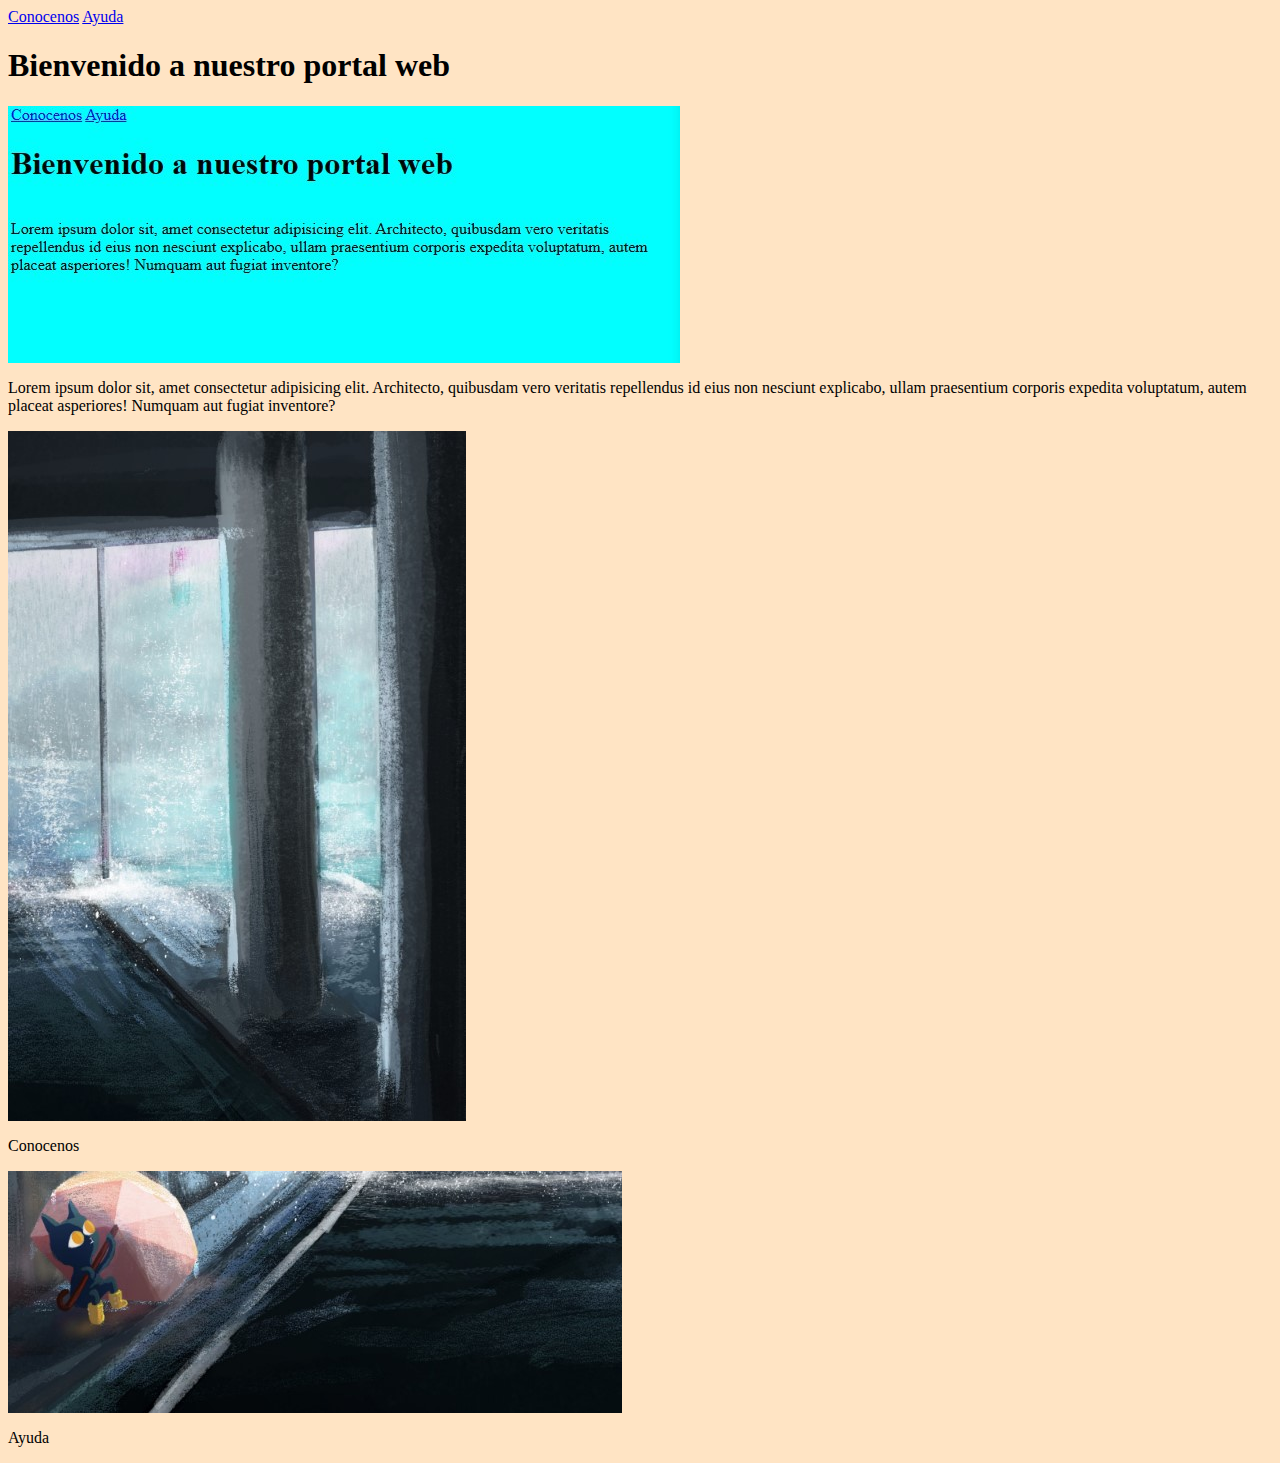
==== index.html @ 35b45822 "Inicio del proyecto" ====
<html>
    <head>
        <title>Portal Web</title>
        <link rel="stylesheet" href="/public/css/style.css">
    </head>
    <body>
        <a href="/conocenos.html">Conocenos</a>
        <a href="/ayuda.html">Ayuda</a>
        <h1>Bienvenido a nuestro portal web</h1>
        <img src="/public/img/imagen01.jpg" alt="">
        <p>Lorem ipsum dolor sit, amet consectetur adipisicing elit. Architecto, quibusdam vero veritatis repellendus id eius non nesciunt explicabo, ullam praesentium corporis expedita voluptatum, autem placeat asperiores! Numquam aut fugiat inventore?</p>
        <img src="public/img/imagen02.jpg" alt="">
        <p>Conocenos</p>
        <img src="public/img/imagen03.jpg" alt="">
        <p>Ayuda</p>
    </body>
</html>
---- public/css/style.css ----
body {
    background-color: bisque;
}
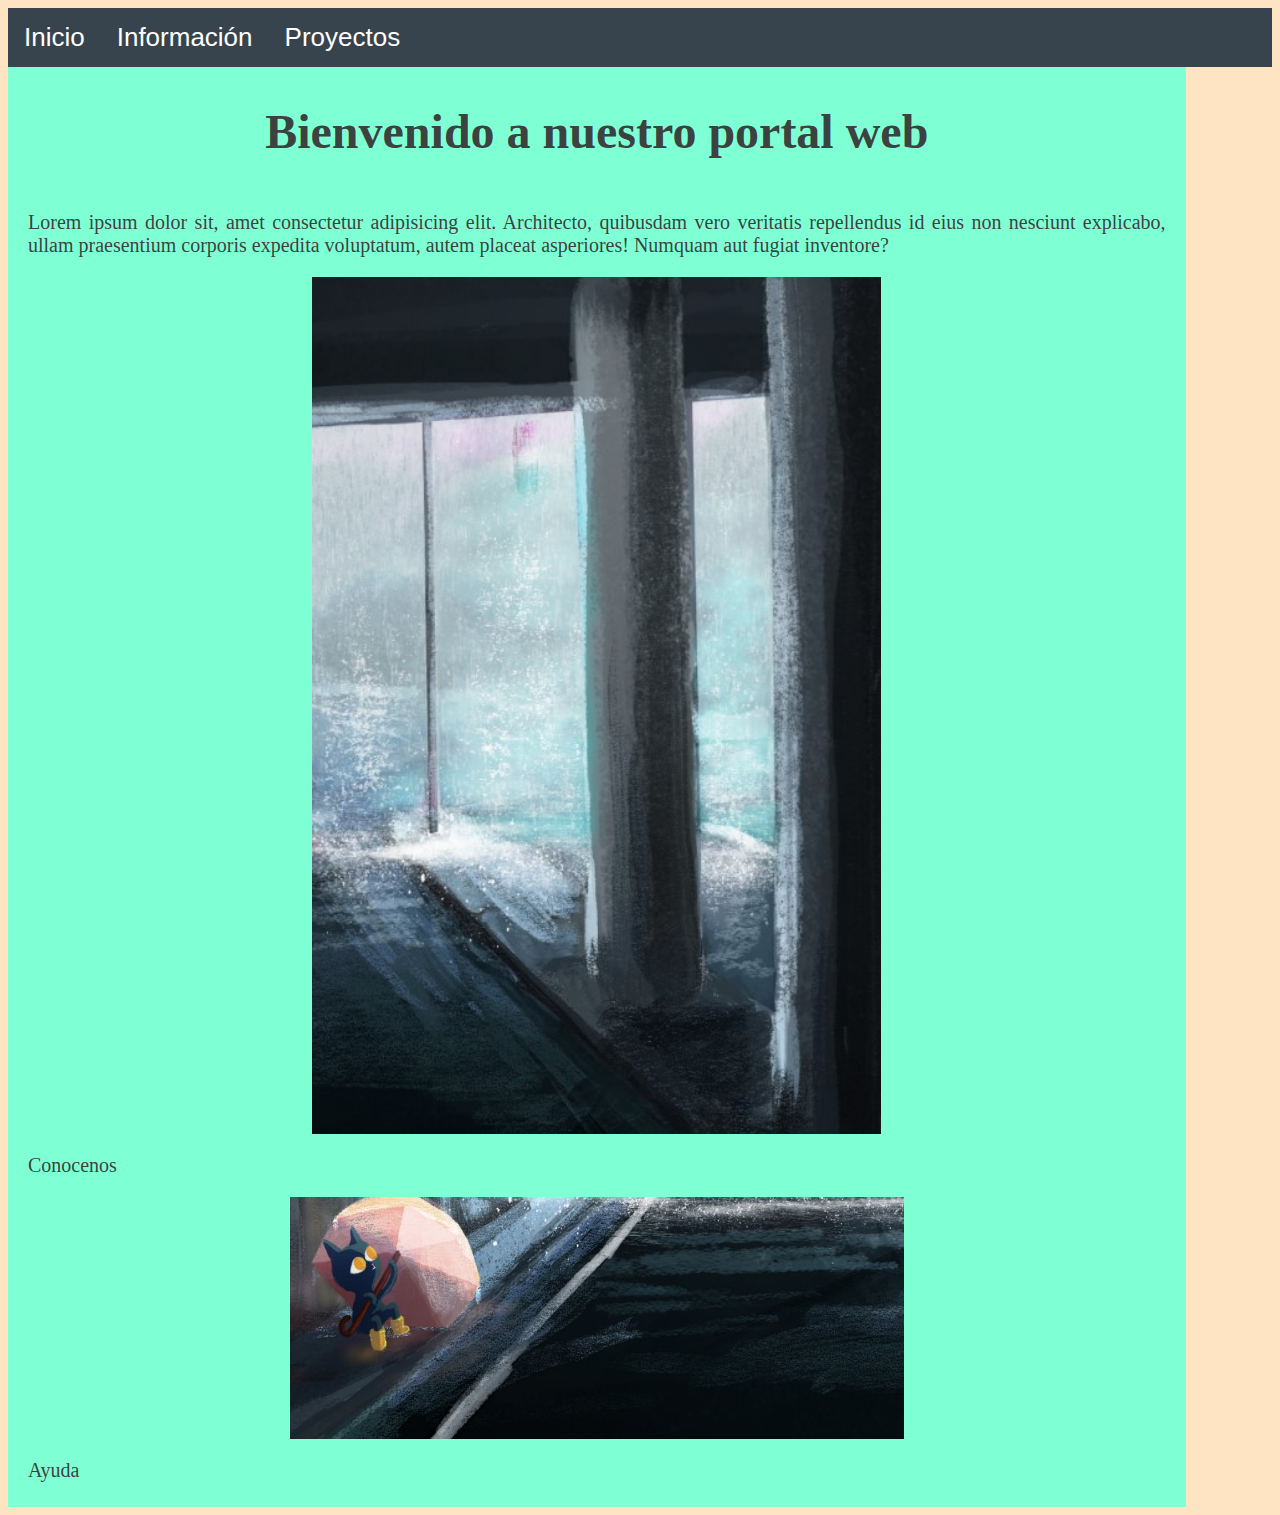
==== commit ceceec1c: "Actualizacion con los GridView" ====
--- a/index.html
+++ b/index.html
@@ -4,14 +4,32 @@
         <link rel="stylesheet" href="/public/css/style.css">
     </head>
     <body>
-        <a href="/conocenos.html">Conocenos</a>
-        <a href="/ayuda.html">Ayuda</a>
+        <div class="container-barra">
+            <ul class="barra-navegacion">
+                <li><a href="/">Inicio</a></li>
+                <li><a href="/informacion.html">Información</a></li>
+                <li class="menu_desplegado">
+                    <a  href="javascript:void(0)" class="desplegado">Proyectos</a>
+                    <div class="contenido-menu">
+                        <a href="/proyectos.html">Proyectos</a>
+                        <a href="#">Estilos CSS</a>
+                        <a href="#">Ejemplos JS</a>
+                        <a href="#">PHP</a>
+                        <a href="#">Calculadora PHP</a>
+                        <a href="#">CRUD DATABASE</a>
+                        <a href="#">Login y Registro</a>
+                    </div>
+                </li>
+            </ul>
+        </div>
+        <div class="container-body">
         <h1>Bienvenido a nuestro portal web</h1>
-        <img src="/public/img/imagen01.jpg" alt="">
+        <img src="" alt="">
         <p>Lorem ipsum dolor sit, amet consectetur adipisicing elit. Architecto, quibusdam vero veritatis repellendus id eius non nesciunt explicabo, ullam praesentium corporis expedita voluptatum, autem placeat asperiores! Numquam aut fugiat inventore?</p>
         <img src="public/img/imagen02.jpg" alt="">
         <p>Conocenos</p>
         <img src="public/img/imagen03.jpg" alt="">
         <p>Ayuda</p>
+        </div>
     </body>
 </html>--- a/public/css/style.css
+++ b/public/css/style.css
@@ -1,3 +1,117 @@
 body {
     background-color: bisque;
-}+}
+/*Configuracion de estilo para la barra de navegación y el cuerpo de mi pagina web*/
+.container-barra{
+    font-family: Impact, Haettenschweiler, 'Arial Narrow Bold', sans-serif;
+    font-size: 26px;
+}
+.container-body{
+    background-color: aquamarine;
+    font-family: Georgia;
+    font-size: 24;
+    min-width: 90%;
+    max-width: 1024px;
+    padding: 5px 20px;
+    text-align: center;
+    color: rgba(56, 54, 54, 0.958);
+}
+p {
+    text-align: justify;
+    font-size: 20px;
+}
+img {
+    min-width: 50%;
+    max-width: 648px;
+}
+/*Configuracion de estilo para la barra de navegación*/
+.barra-navegacion {
+    list-style-type: none;
+    margin: 0;
+    padding: 0;
+    overflow: hidden;
+    background-color: #38444d;
+}
+
+li {
+    float: left;
+}
+li a, .desplegado {
+    display: inline-block;
+    color: white;
+    text-align: center;
+    padding: 14px 16px;
+    text-decoration: none;
+}
+
+li a:hover, .menu_desplegado:hover .desplegado {
+    background-color: red;
+}
+
+/*Configuracion menu desplegado*/
+li.menu_desplegado {
+    display: inline-block;
+}
+
+.contenido-menu{
+    display: none;
+    position: absolute;
+    background-color: #f9f9f9;
+    min-width: 160px;
+    box-shadow: 0px 8px 16px 0px rgba(0,0,0,0.2);
+    z-index: 1;
+}
+
+.contenido-menu a {
+    color: black;
+    padding: 12px 16px;
+    text-decoration: none;
+    display: block;
+    text-align: left;
+}
+
+.contenido-menu a:hover {background-color: #f1f1f1;}
+
+.menu_desplegado:hover .contenido-menu {
+    display: block;
+}
+/*********************************/
+table {
+    table-layout: fixed;
+    width: 100%;
+    border: 3px blueviolet solid;
+}
+
+td {
+
+    border: 3px blue solid;
+}
+th {
+
+    border: 3px rgb(72, 185, 168) solid;
+}
+
+
+.item1 {grid-area: header;}
+.item2 {grid-area: menu;}
+.item3 {grid-area: main;}
+.item4 {grid-area: right;}
+.item5 {grid-area: footer;}
+.grid-container {
+    display: grid;
+    grid-template-areas: 
+    'header header header header header header'
+    'menu main main main right right'
+    'menu footer footer footer footer footer';
+    gap: 10px;
+    background-color: brown;
+    padding: 10px;
+}
+
+.grid-container > div {
+    background-color: aquamarine;
+    text-align: center;
+    padding: 20px 0;
+    font-size: 30px;
+}
+
